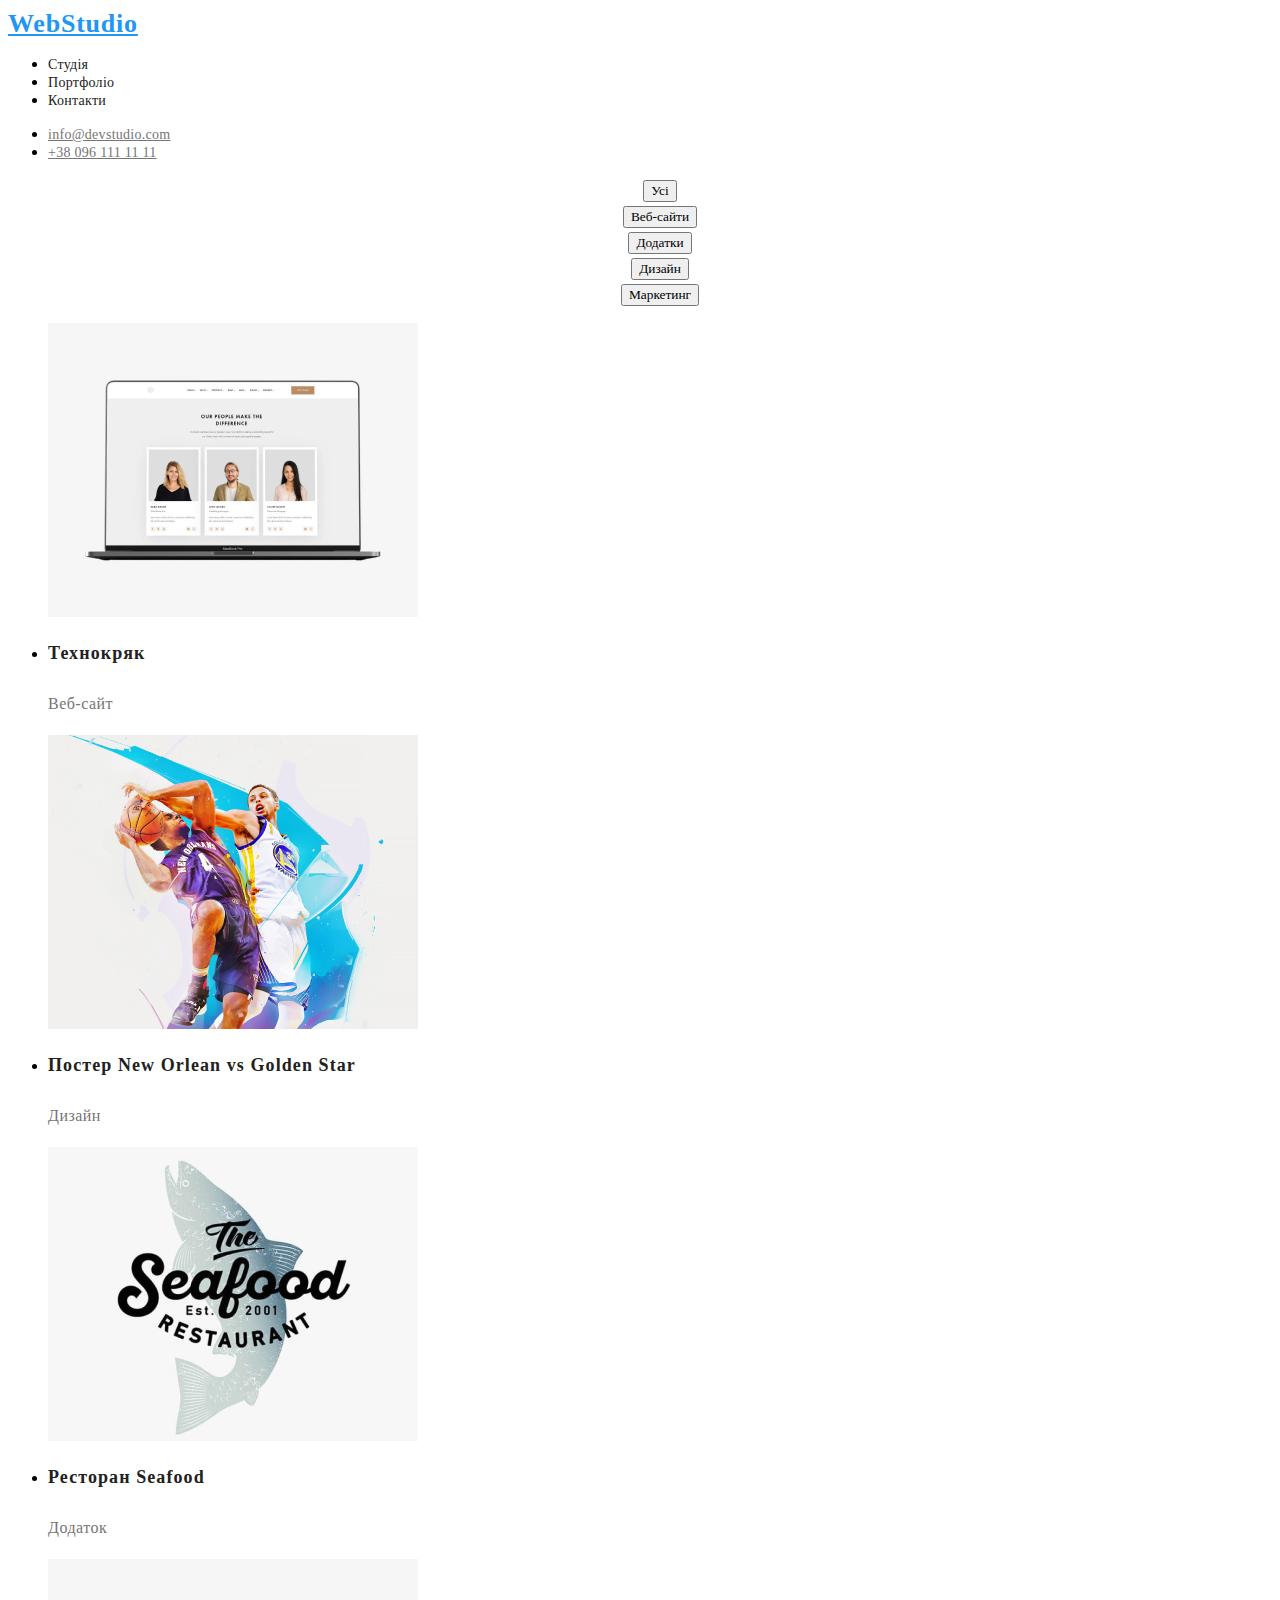
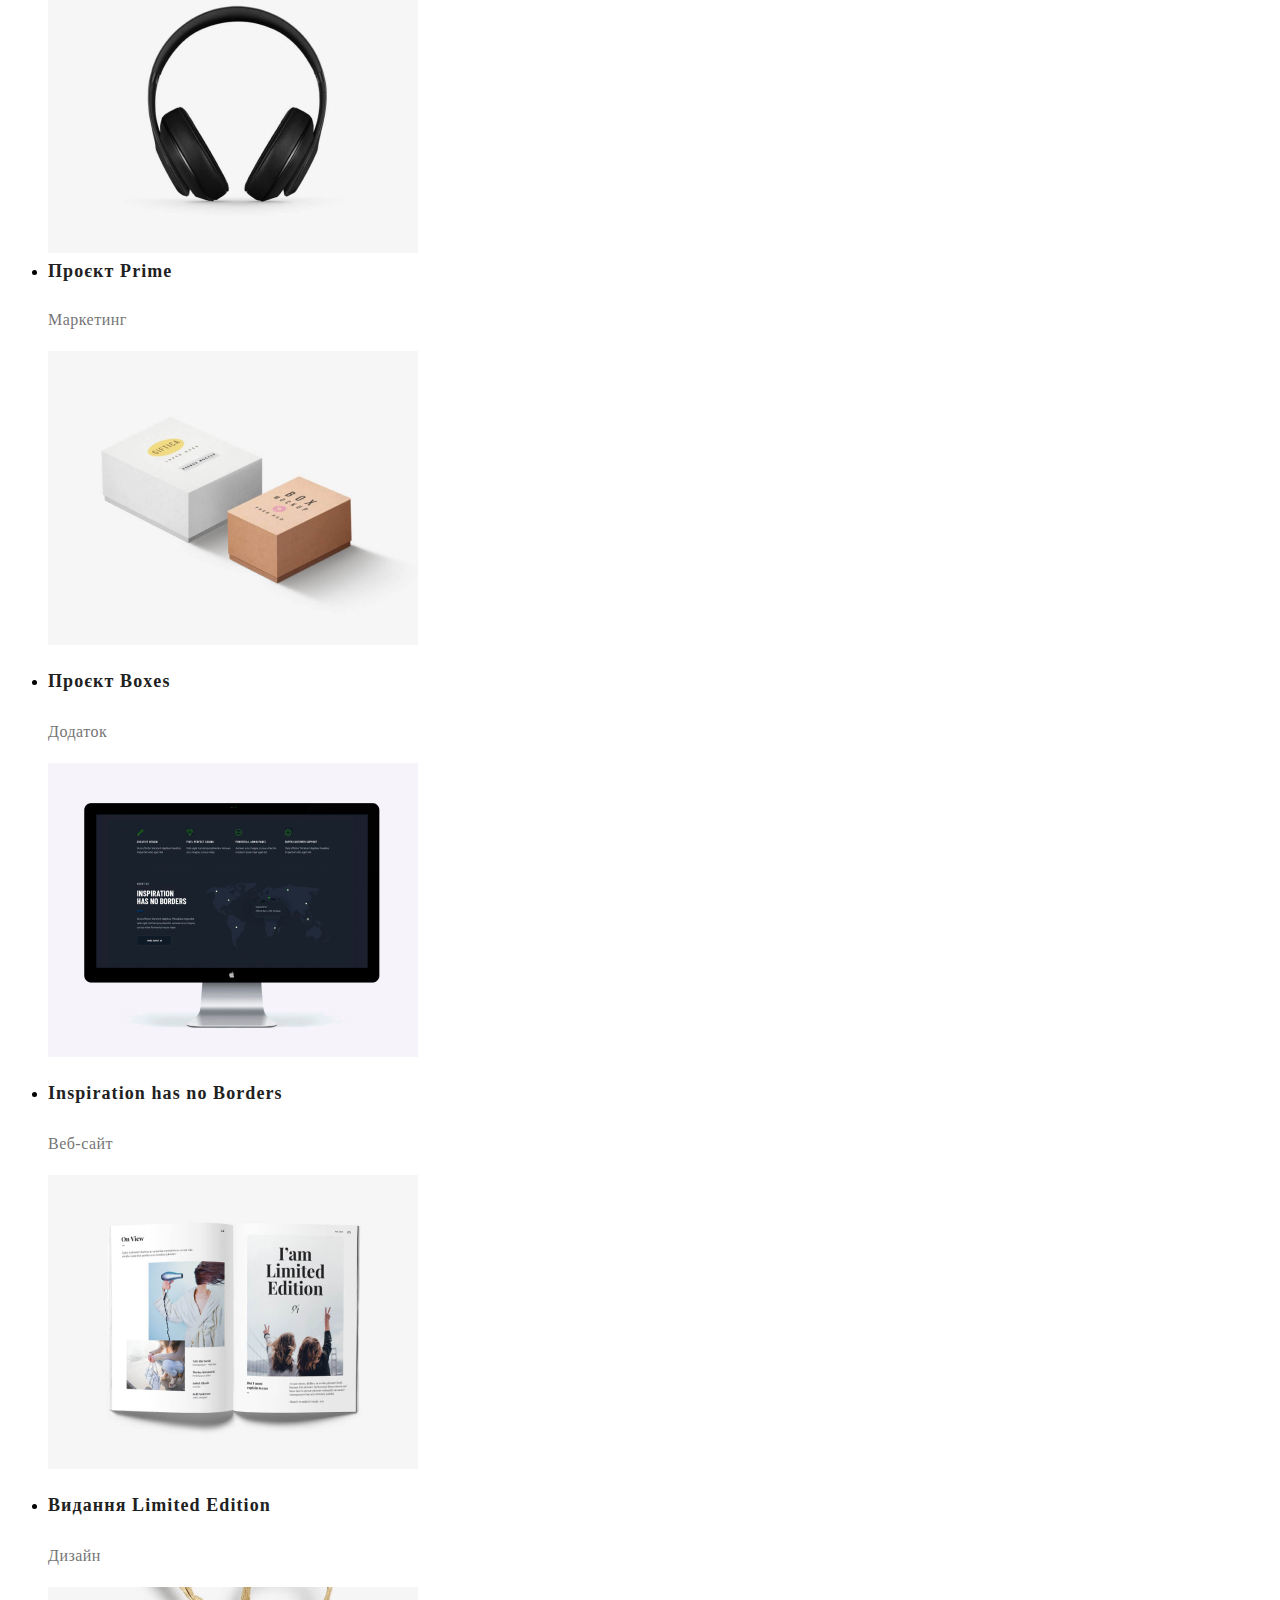
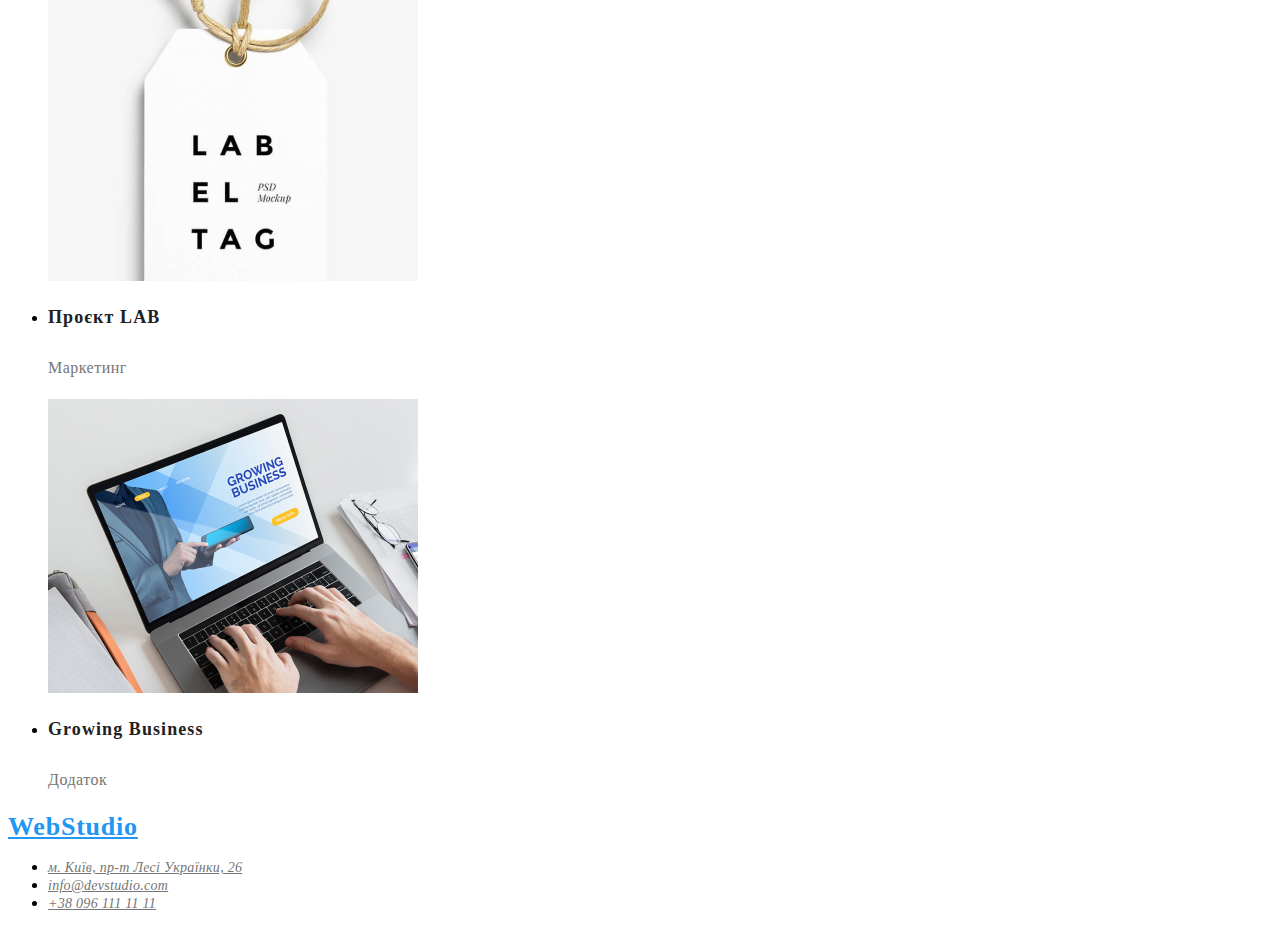
==== portfolio.html @ c5092215 "goit-markup-hw-02" ====
<!DOCTYPE html>
<html lang="uk">
  <head>
    <meta charset="utf-8"/>
    <meta name="description" content="Ефективні рішення для вашого бізнесу"/>
    <title>WebStudio</title>
    <link rel="preconnect" href="https://fonts.googleapis.com">
    <link rel="preconnect" href="https://fonts.gstatic.com" crossorigin>
    <link href="https://fonts.googleapis.com/css2?family=Montserrat:wght@400;700&family=Raleway:wght@700&family=Roboto:wght@400;500;700;900&display=swap" rel="stylesheet">
    <link rel="stylesheet" href="css/styles.css">
  </head>
  <body>
    <header class="page-header">
        <nav class="page-nav">
            <a class="logo" href="/WebStudio">WebStudio</a>
            <ul class="menu-list">
                <li class="menu-item"><a class="menu-link link" href="index.html">Студія</a></li>
                <li class="menu-item"><a class="menu-link link" href="/Портфоліо">Портфоліо</a></li>
                <li class="menu-item"><a class="menu-link link" href="/Контакти">Контакти</a></li>
            </ul>
        </nav>
        <ul class="contact">
            <li class="contact-item"><a class="contact-link" href="info@devstudio.com">info@devstudio.com</a></li>
            <li class="contact-item"><a class="contact-link" href="+380961111111">+38 096 111 11 11</a></li>
        </ul>
    </header>
    <main class="main">
        <ul class="button-list">
            <li class="button-item"><button class="button" type="button">Усі</button></li>
            <li class="button-item"><button class="button" type="button">Веб-сайти</button></li>
            <li class="button-item"><button class="button" type="button">Додатки</button></li>
            <li class="button-item"><button class="button" type="button">Дизайн</button></li>
            <li class="button-item"><button class="button" type="button">Маркетинг</button></li>
        </ul>
        <section class="img">
            <ul class="img-list">
                <li class="img-item"><img class="img" src="img/portfolio-1.jpg" alt="Веб-сайт" width="370">
                    <h3 class="subtitle">Технокряк</h3>
                    <p class="desc">Веб-сайт</p>
                </li>
                <li class="img-item"><img class="img" src="img/portfolio-2.jpg" alt="Дизайн" width="370">
                    <h3 class="subtitle">Постер New Orlean vs Golden Star</h3>
                    <p class="desc">Дизайн</p>
                </li>
                <li class="img-item"><img class="img" src="img/portfolio-3.jpg" alt="Додаток" width="370">
                    <h3 class="subtitle">Ресторан Seafood</h3>
                    <p class="desc">Додаток</p>
                </li>
                <li class="img-item"><img class="img" src="img/portfolio-4.jpg" alt="Маркетинг" width="370">
                    <h class="subtitle">Проєкт Prime</h3>
                    <p class="desc">Маркетинг</p>
                </li>
                <li class="img-item"><img class="img" src="img/portfolio-5.jpg" alt="Додаток" width="370">
                    <h3 class="subtitle">Проєкт Boxes</h3>
                    <p class="desc">Додаток</p>
                </li>
                <li class="img-item"><img class="img" src="img/portfolio-6.jpg" alt="Веб-сайт" width="370">
                    <h3 class="subtitle">Inspiration has no Borders</h3>
                    <p class="desc">Веб-сайт</p>
                </li>
                <li class="img-item"><img class="img" src="img/portfolio-7.jpg" alt="Дизайн" width="370">
                    <h3 class="subtitle">Видання Limited Edition</h3>
                    <p class="desc">Дизайн</p>
                </li>
                <li class="img-item"><img class="img" src="img/portfolio-8.jpg" alt="Маркетинг" width="370">
                    <h3 class="subtitle">Проєкт LAB</h3>
                    <p class="desc">Маркетинг</p>
                </li>
                <li class="img-item"><img class="img" src="img/portfolio-9.jpg" alt="Додаток" width="370">
                    <h3 class="subtitle">Growing Business</h3>
                    <p class="desc">Додаток</p>
                </li>
            </ul>
        </section>
    </main>
    <footer class="footer">
        <a class="logo" href="/WebStudio">WebStudio</a>
        <address class="contact">
            <ul class="contact-list">
                <li class="contact-item"><a class="contact-link" href="https://bit.ly/3pXMvUd">м. Київ, пр-т Лесі Українки, 26</a></li>
                <li class="contact-item"><a class="contact-link" href="mailto:info@devstudio.com">info@devstudio.com</a></li>
                <li class="contact-item"><a class="contact-link" href="tel:+380961111111">+38 096 111 11 11</a></li>
            </ul>
        </address>
    </footer>
  </body>
</html>
---- css/styles.css ----
.link {
    text-decoration: none;
  }
  .list {
    list-style: none;
  }
  img {
    display: block;
  }
  button {
    font-family: inherit;
    cursor: pointer;
  }
  body {
    font-family: var(--primary-font);
  }
/*header*/
.menu-link {
 font-weight: 500;
 font-size: 14px;
 line-height: 16px;
 letter-spacing: 0.02em;
 color: #212121;
}
.menu-link:hover,
.menu-link:focus {
  color: var(--accent-color);
}
.contact-link {
 font-weight: 500;
 font-size: 14px;
 line-height: 16px;
 letter-spacing: 0.02em;
 color: #757575;
}
.contact-phone-number:hover,
.contact-phone-number:focus {
  color: var(--accent-color);
}
.title-h1 {
 font-weight: 900;
 font-size: 44px;
 line-height: 60px;
 text-align: center;
 letter-spacing: 0.06em;
 text-transform: uppercase;
 /*color: #FFFFFF;*/
}
.title-btn {
 font-weight: 700;
 font-size: 16px;
 line-height: 30px;
 display: flex;
 align-items: center;
 text-align: center;
 letter-spacing: 0.06em;
 /*color: #FFFFFF;*/
}
.features-title {
 font-weight: 700;
 font-size: 14px;
 line-height: 16px;
 letter-spacing: 0.03em;
 text-transform: uppercase;
 color: #212121;
}
.desc-features {
 font-weight: 400;
 font-size: 14px;
 line-height: 24px;
 letter-spacing: 0.03em;
 color: #757575;
}
.subject {
 font-weight: 700;
 font-size: 36px;
 line-height: 42px;
 text-align: center;
 letter-spacing: 0.03em;
 color: #212121;
}
.user {
 font-weight: 500;
 font-size: 16px;
 line-height: 19px;
 text-align: center;
 letter-spacing: 0.03em;
 color: #212121;
}
.user-content {
 font-weight: 400;
 font-size: 16px;
 line-height: 19px;
 text-align: center;
 letter-spacing: 0.03em;
 color: #757575;
}
.logo {
 font-weight: 700;
 font-size: 26px;
 line-height: 31px;
 letter-spacing: 0.03em;
 color: #2196F3;
}
.button-item {
 font-weight: 500;
 font-size: 16px;
 line-height: 26px;
 text-align: center;
 letter-spacing: 0.03em;
 color: #FFFFFF;
}
.subtitle {
 font-weight: 700;
 font-size: 18px;
 line-height: 36px;
 letter-spacing: 0.06em;
 color: #212121;
}
.desc {
 font-weight: 400;
 font-size: 16px;
 line-height: 30px;
 letter-spacing: 0.03em;
 color: #757575;
}
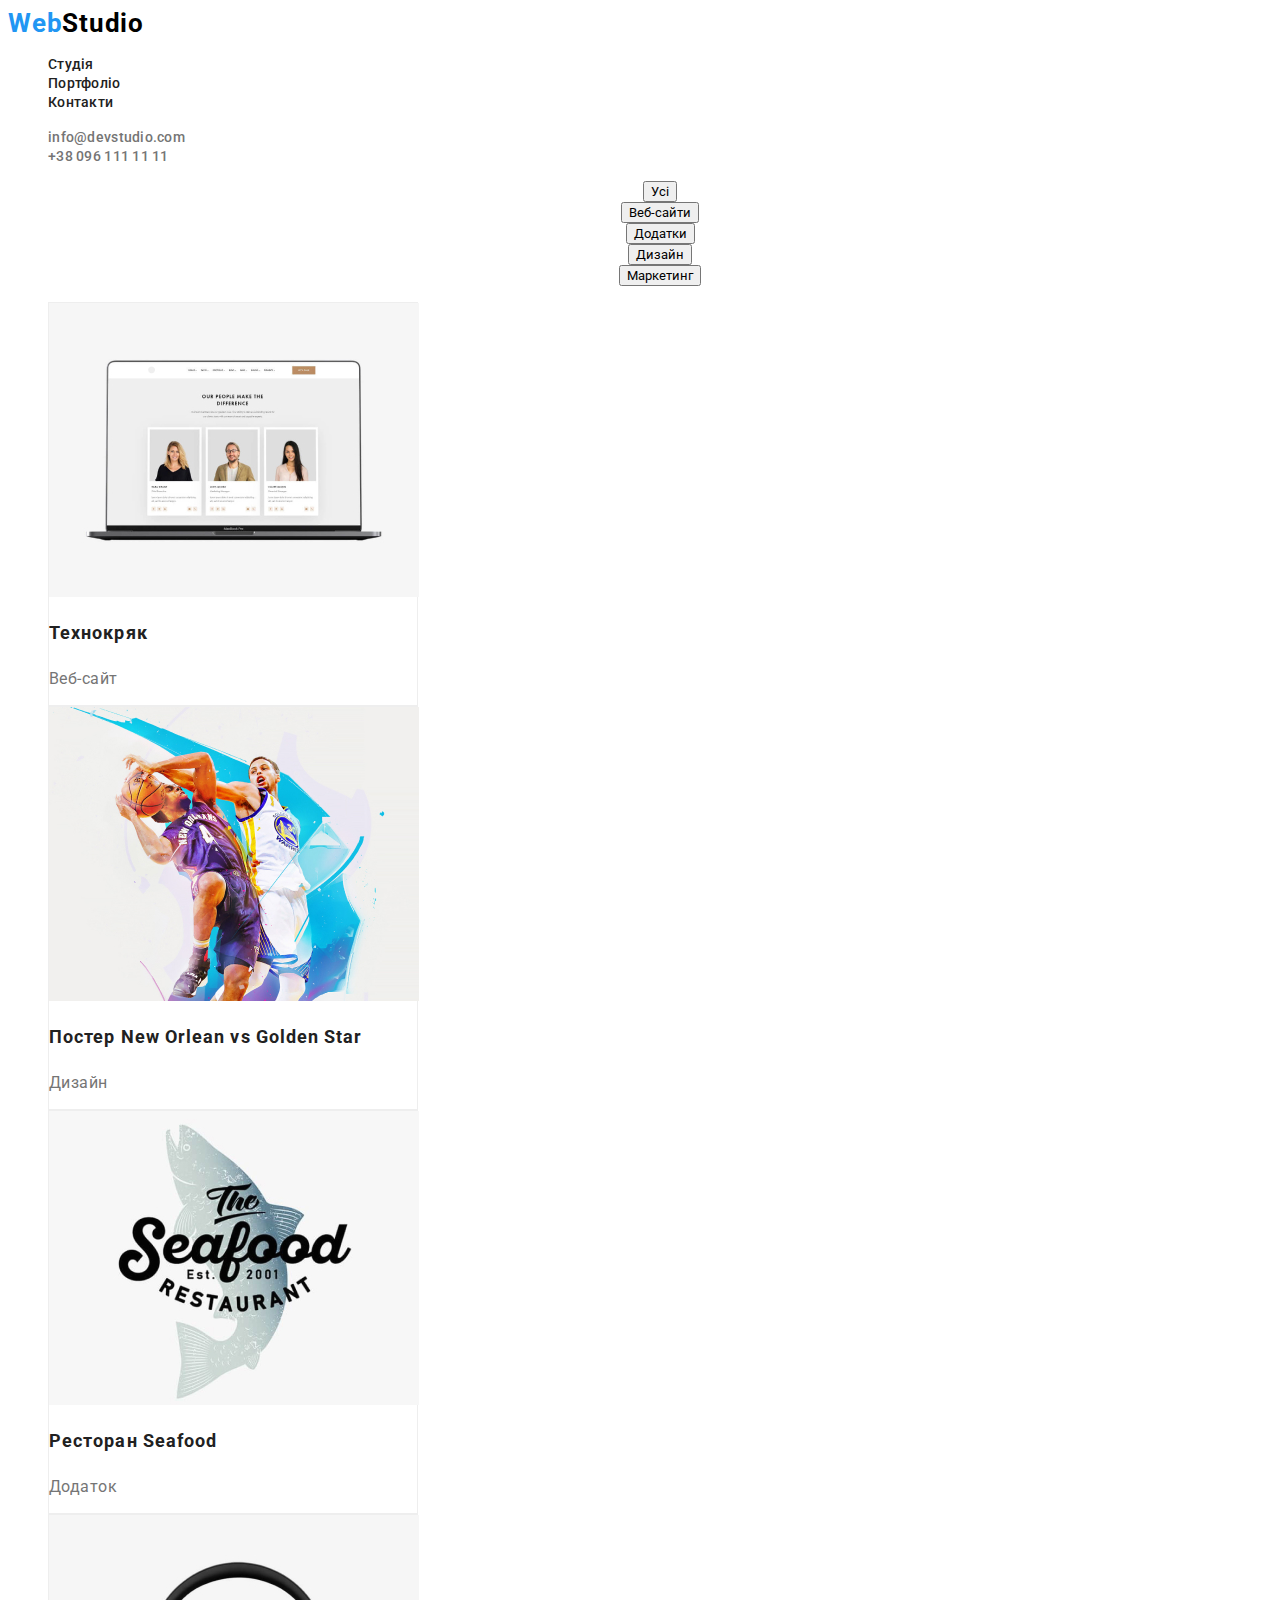
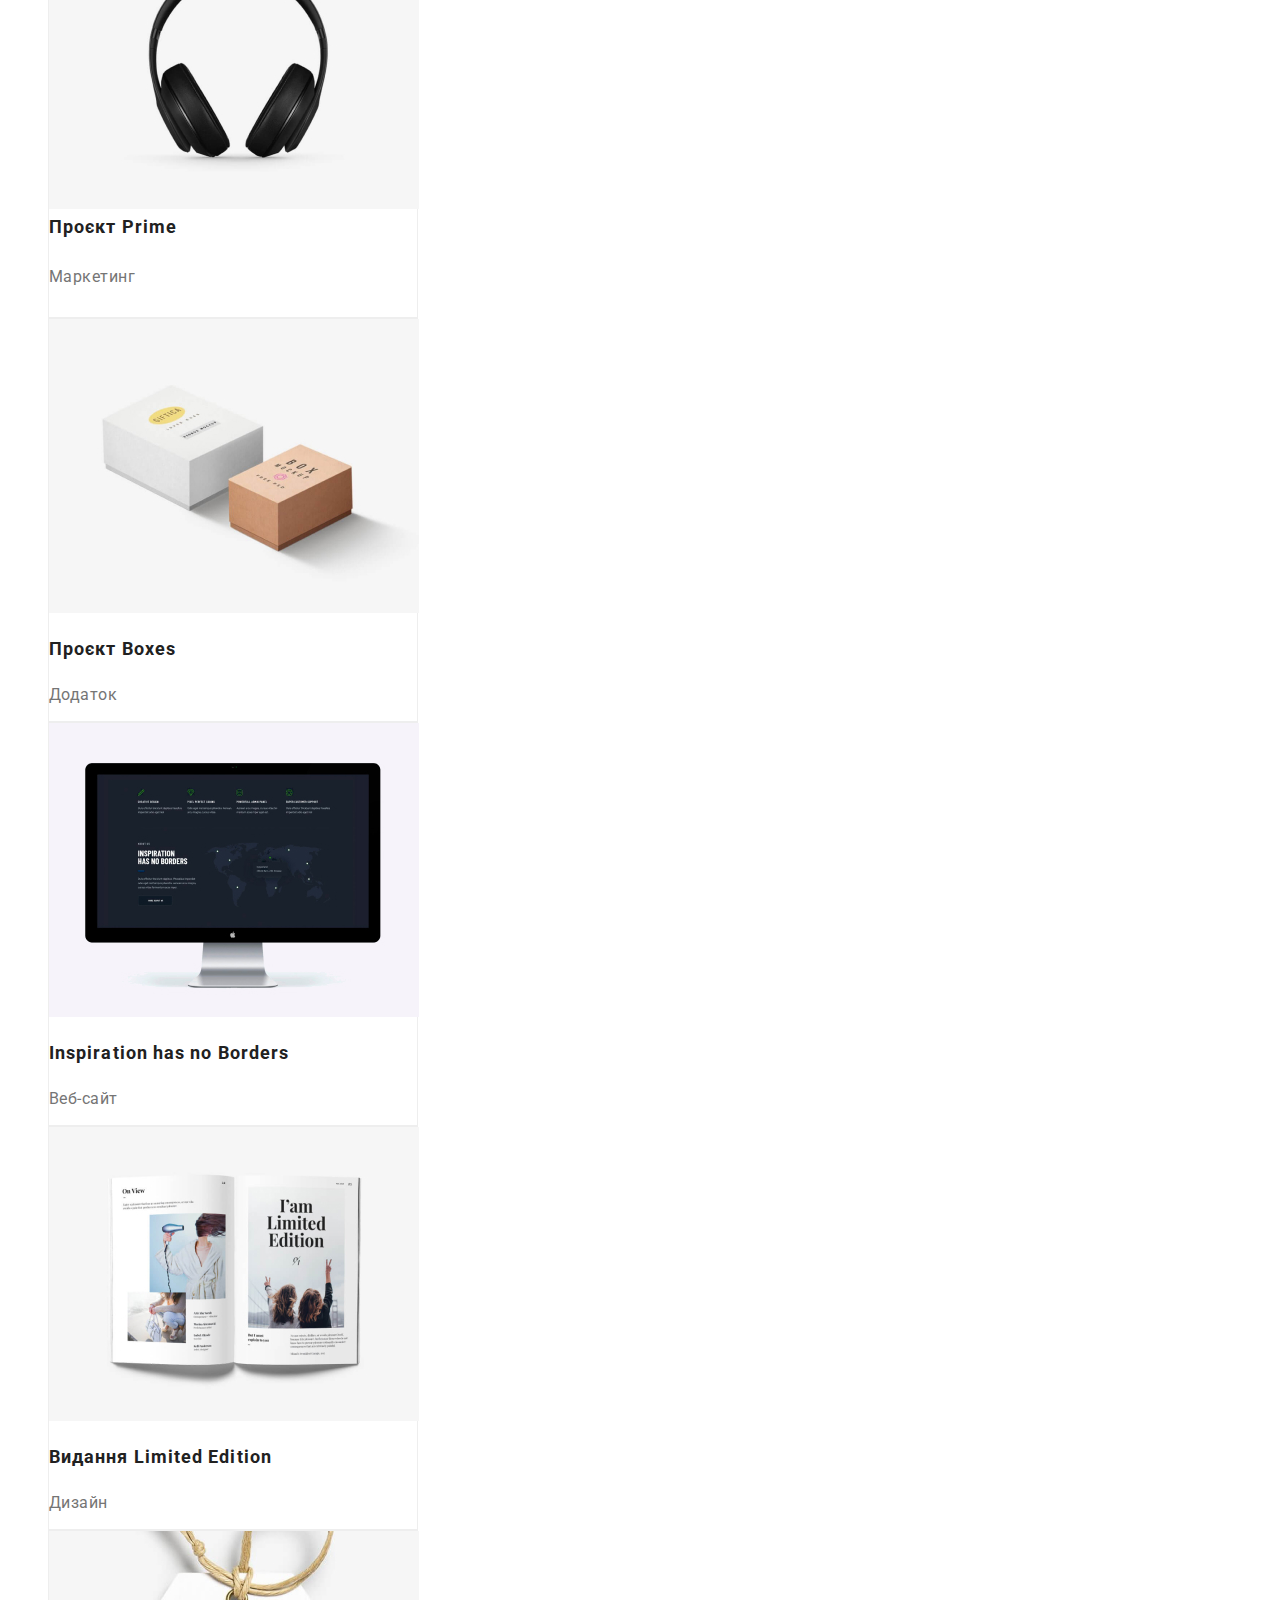
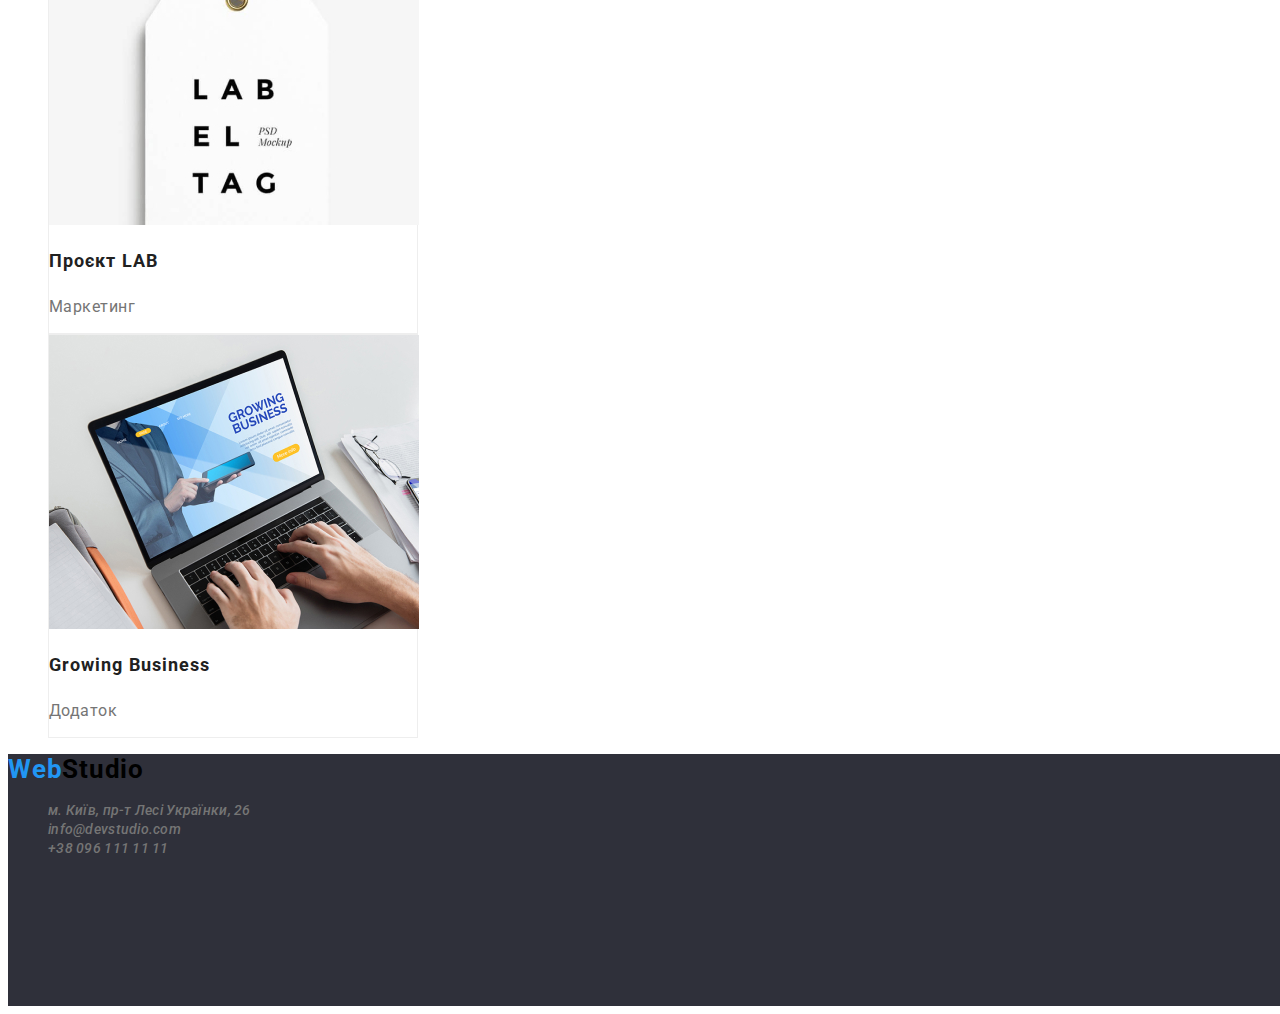
==== commit 1139dbda: "goit-markup-hw-02" ====
--- a/portfolio.html
+++ b/portfolio.html
@@ -12,7 +12,7 @@
   <body>
     <header class="page-header">
         <nav class="page-nav">
-            <a class="logo" href="/WebStudio">WebStudio</a>
+            <a class="logo link" href="/WebStudio"><span class="logo-nav">Web</span>Studio</a>
             <ul class="menu-list">
                 <li class="menu-item"><a class="menu-link link" href="index.html">Студія</a></li>
                 <li class="menu-item"><a class="menu-link link" href="/Портфоліо">Портфоліо</a></li>
@@ -20,8 +20,8 @@
             </ul>
         </nav>
         <ul class="contact">
-            <li class="contact-item"><a class="contact-link" href="info@devstudio.com">info@devstudio.com</a></li>
-            <li class="contact-item"><a class="contact-link" href="+380961111111">+38 096 111 11 11</a></li>
+            <li class="contact-item"><a class="contact-link link" href="info@devstudio.com">info@devstudio.com</a></li>
+            <li class="contact-item"><a class="contact-link link" href="+380961111111">+38 096 111 11 11</a></li>
         </ul>
     </header>
     <main class="main">
@@ -74,12 +74,12 @@
         </section>
     </main>
     <footer class="footer">
-        <a class="logo" href="/WebStudio">WebStudio</a>
+        <a class="logo link" href="/WebStudio"><span class="logo-nav">Web</span>Studio</a>
         <address class="contact">
             <ul class="contact-list">
-                <li class="contact-item"><a class="contact-link" href="https://bit.ly/3pXMvUd">м. Київ, пр-т Лесі Українки, 26</a></li>
-                <li class="contact-item"><a class="contact-link" href="mailto:info@devstudio.com">info@devstudio.com</a></li>
-                <li class="contact-item"><a class="contact-link" href="tel:+380961111111">+38 096 111 11 11</a></li>
+                <li class="contact-item"><a class="contact-link link" href="https://bit.ly/3pXMvUd">м. Київ, пр-т Лесі Українки, 26</a></li>
+                <li class="contact-item"><a class="contact-link link" href="mailto:info@devstudio.com">info@devstudio.com</a></li>
+                <li class="contact-item"><a class="contact-link link" href="tel:+380961111111">+38 096 111 11 11</a></li>
             </ul>
         </address>
     </footer>
--- a/css/styles.css
+++ b/css/styles.css
@@ -1,6 +1,14 @@
+:root {
+  --primary-font: 'Roboto', sans-serif;
+  --secondary-font: 'Raleway', sans-serif;
+  --primary-text-color-theme-dark: #FFFFFF;
+  --primary-text-color-theme-light: #212121;
+  --secondary-text-color-theme-light: #757575;
+  --accent-color: #2196F3
+}
 .link {
     text-decoration: none;
-  }
+ }
   .list {
     list-style: none;
   }
@@ -14,113 +22,163 @@
   body {
     font-family: var(--primary-font);
   }
-/*header*/
+  ul {
+    list-style: none;
+  }
 .menu-link {
  font-weight: 500;
  font-size: 14px;
- line-height: 16px;
+ line-height: 1,14;
  letter-spacing: 0.02em;
- color: #212121;
+ color: var(--primary-text-color-theme-light);
 }
 .menu-link:hover,
 .menu-link:focus {
-  color: var(--accent-color);
+  color: var(--accent-color)
 }
+.contact-link:hover,
+.contact-link:focus { 
+ color: var(--accent-color)
+}
+.title-btn {
+  background-color: var(--accent-color)
+}
+.button:hover,
+.button:focus {
+  background-color: var(--accent-color)
+}
+
 .contact-link {
  font-weight: 500;
  font-size: 14px;
- line-height: 16px;
+ line-height: 1,14;
  letter-spacing: 0.02em;
- color: #757575;
+ color: var(--secondary-text-color-theme-light);
 }
-.contact-phone-number:hover,
-.contact-phone-number:focus {
-  color: var(--accent-color);
-}
+
 .title-h1 {
  font-weight: 900;
  font-size: 44px;
- line-height: 60px;
+ line-height: 1,36;
  text-align: center;
  letter-spacing: 0.06em;
  text-transform: uppercase;
- /*color: #FFFFFF;*/
+ color: var(--primary-text-color-theme-dark);
 }
 .title-btn {
  font-weight: 700;
  font-size: 16px;
- line-height: 30px;
+ line-height: 1,87;
  display: flex;
  align-items: center;
  text-align: center;
  letter-spacing: 0.06em;
- /*color: #FFFFFF;*/
+ color: var(--primary-text-color-theme-dark);
 }
 .features-title {
  font-weight: 700;
  font-size: 14px;
- line-height: 16px;
+ line-height: 1,14;
  letter-spacing: 0.03em;
  text-transform: uppercase;
- color: #212121;
+ color: var(--primary-text-color-theme-light);
 }
 .desc-features {
  font-weight: 400;
  font-size: 14px;
- line-height: 24px;
+ line-height: 1,71;
  letter-spacing: 0.03em;
- color: #757575;
+ color: var(--secondary-text-color-theme-light);
 }
-.subject {
+.subject-logo {
  font-weight: 700;
  font-size: 36px;
- line-height: 42px;
+ line-height: 1,17;
  text-align: center;
  letter-spacing: 0.03em;
- color: #212121;
+ color: var(--primary-text-color-theme-light);
 }
 .user {
  font-weight: 500;
  font-size: 16px;
- line-height: 19px;
+ line-height: 1,19;
  text-align: center;
  letter-spacing: 0.03em;
- color: #212121;
+ color: var(--primary-text-color-theme-light);
 }
 .user-content {
  font-weight: 400;
  font-size: 16px;
- line-height: 19px;
+ line-height: 1,19;
  text-align: center;
  letter-spacing: 0.03em;
- color: #757575;
+ color: var(--secondary-text-color-theme-light);
 }
 .logo {
  font-weight: 700;
  font-size: 26px;
- line-height: 31px;
+ line-height: 1,19;
  letter-spacing: 0.03em;
- color: #2196F3;
+ color: #000000;;
+}
+.logo-nav {
+  color: #2196F3;
 }
 .button-item {
  font-weight: 500;
  font-size: 16px;
- line-height: 26px;
+ line-height: 1,62;
  text-align: center;
  letter-spacing: 0.03em;
- color: #FFFFFF;
+ color: var(--primary-text-color-theme-dark);
 }
 .subtitle {
+ font-family: 'Roboto';
  font-weight: 700;
  font-size: 18px;
- line-height: 36px;
+ line-height: 2;
  letter-spacing: 0.06em;
- color: #212121;
+ color: var(--primary-text-color-theme-light);
 }
 .desc {
  font-weight: 400;
  font-size: 16px;
- line-height: 30px;
+ line-height: 1,87;
  letter-spacing: 0.03em;
- color: #757575;
+ color: var(--secondary-text-color-theme-light);
 }
+.title {
+ width: 1300px;
+ height: 150px;
+ left: 0px;
+ top: 80px;
+ background: #2F303A;
+}
+.footer { 
+ width: 1600px;
+ height: 252px;
+ left: 0px;
+ top: 2094px;
+ background: #2F303A;
+}
+.subject {
+ background: #F5F4FA;
+}
+.image-item {
+ width: 270px;
+ height: 368px;
+ left: 215px;
+ top: 1632px;
+ background: #FFFFFF;
+ box-shadow: 0px 1px 3px rgba(0, 0, 0, 0.12), 0px 1px 1px rgba(0, 0, 0, 0.14), 0px 2px 1px rgba(0, 0, 0, 0.2);
+ border-radius: 0px 0px 4px 4px;
+}
+.img-item {
+ box-sizing: border-box;
+ width: 370px;
+ height: 404px;
+ left: 215px;
+ top: 262px;
+ background: #FFFFFF;
+ border: 1px solid #EEEEEE;
+}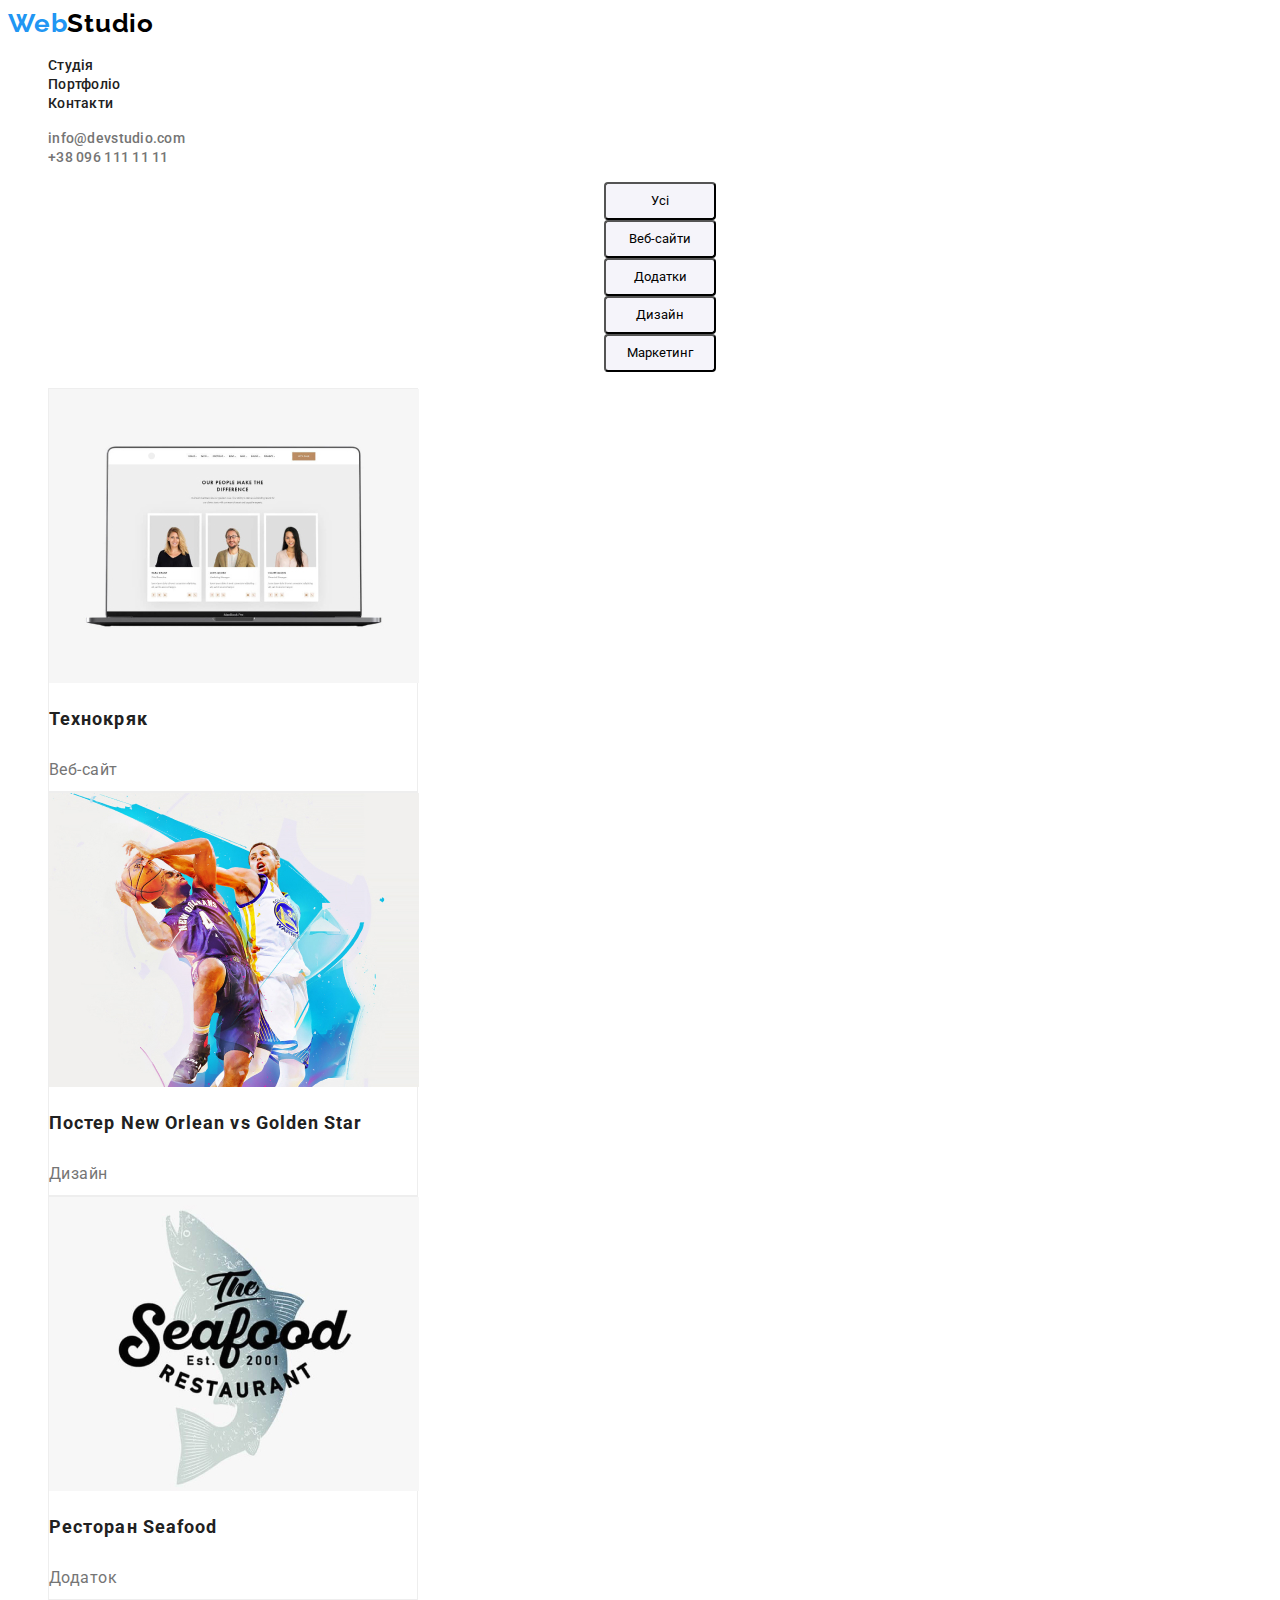
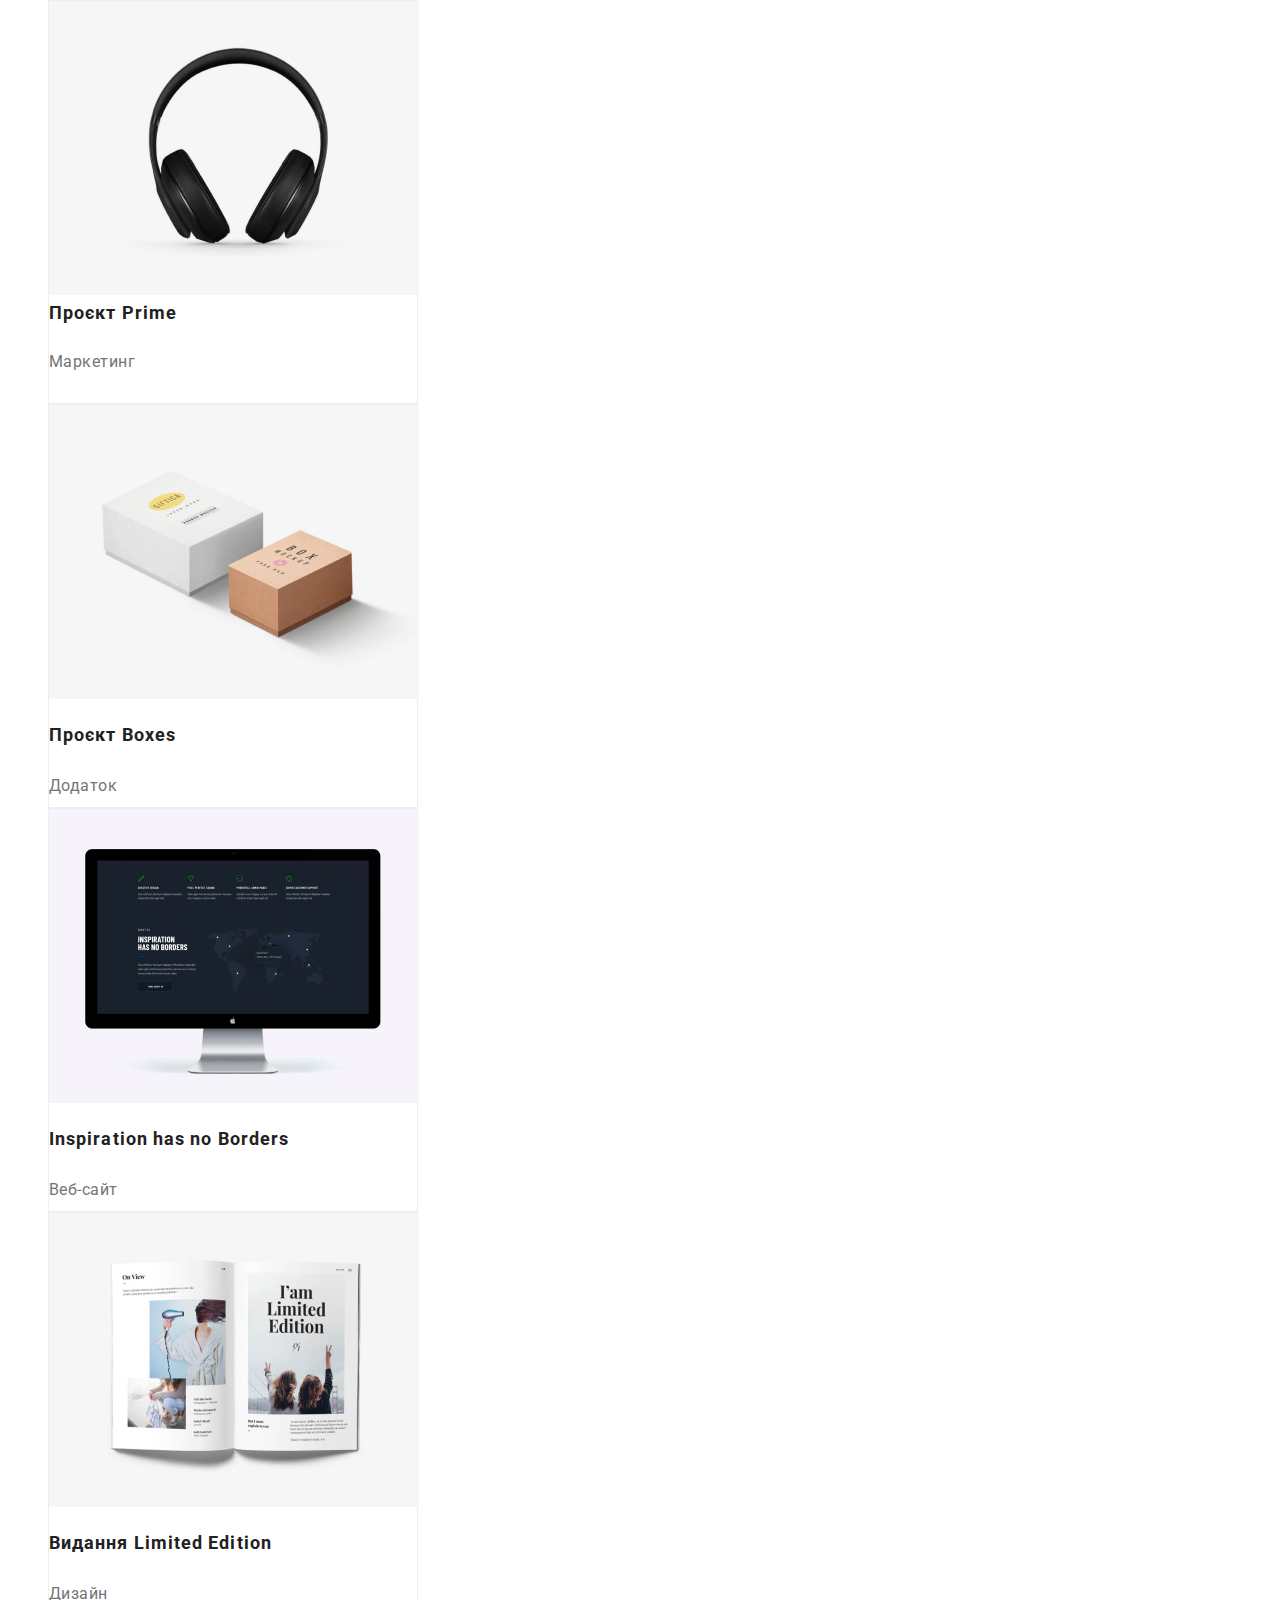
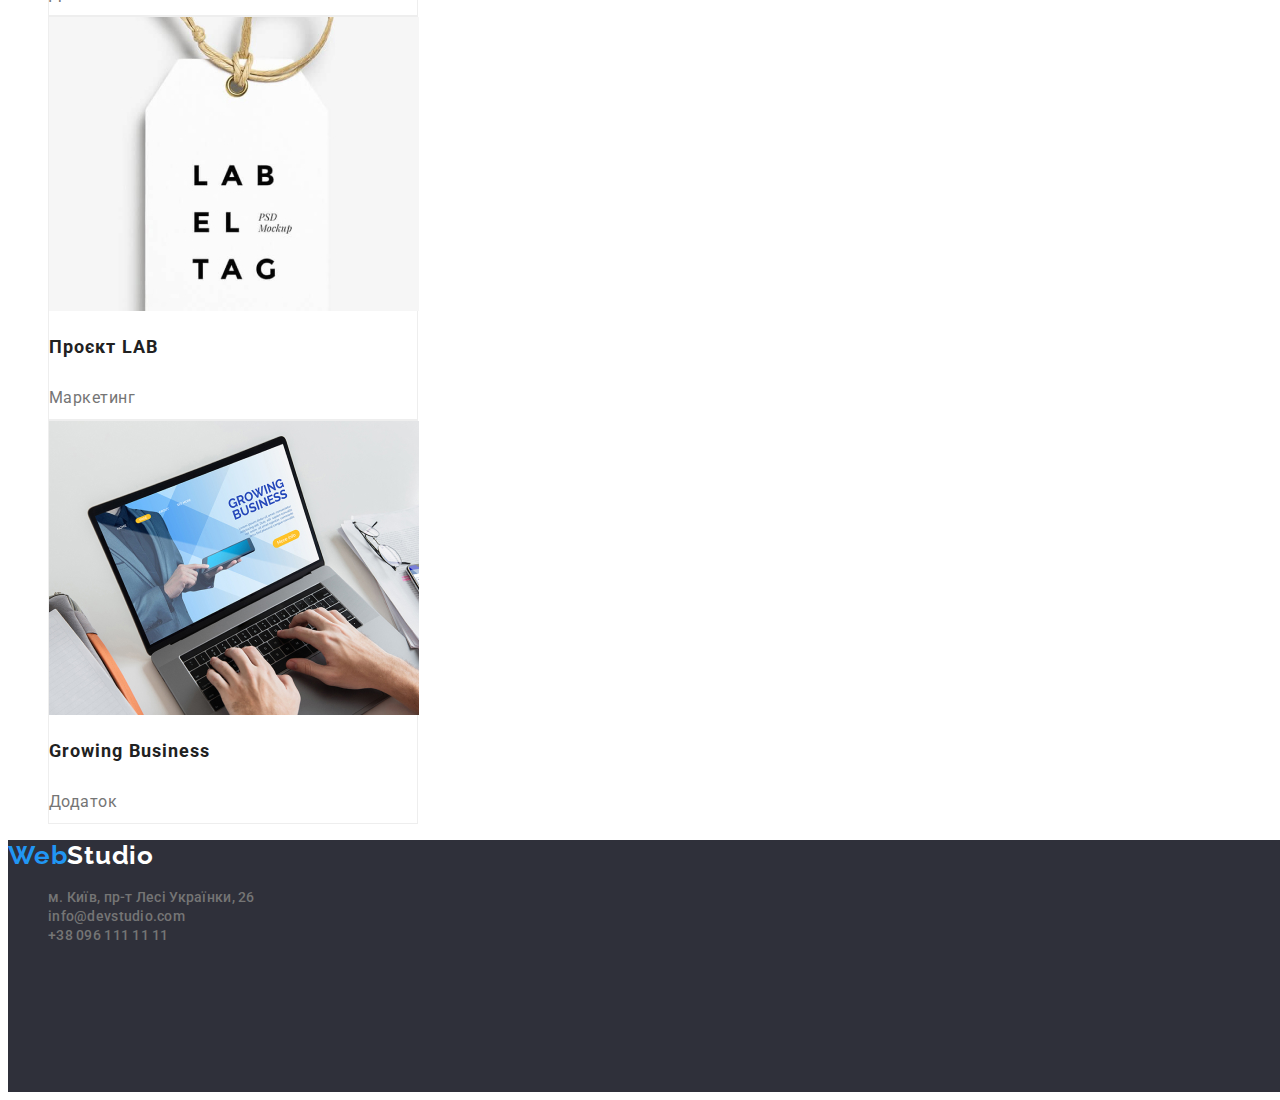
==== commit 843cce1e: "goit-markup-hw-02" ====
--- a/portfolio.html
+++ b/portfolio.html
@@ -25,14 +25,14 @@
         </ul>
     </header>
     <main class="main">
-        <ul class="button-list">
-            <li class="button-item"><button class="button" type="button">Усі</button></li>
-            <li class="button-item"><button class="button" type="button">Веб-сайти</button></li>
-            <li class="button-item"><button class="button" type="button">Додатки</button></li>
-            <li class="button-item"><button class="button" type="button">Дизайн</button></li>
-            <li class="button-item"><button class="button" type="button">Маркетинг</button></li>
-        </ul>
         <section class="img">
+              <ul class="button-list">
+                  <li class="button-item"><button class="button" type="button">Усі</button></li>
+                  <li class="button-item"><button class="button" type="button">Веб-сайти</button></li>
+                  <li class="button-item"><button class="button" type="button">Додатки</button></li>
+                  <li class="button-item"><button class="button" type="button">Дизайн</button></li>
+                  <li class="button-item"><button class="button" type="button">Маркетинг</button></li>
+               </ul>
             <ul class="img-list">
                 <li class="img-item"><img class="img" src="img/portfolio-1.jpg" alt="Веб-сайт" width="370">
                     <h3 class="subtitle">Технокряк</h3>
@@ -74,7 +74,7 @@
         </section>
     </main>
     <footer class="footer">
-        <a class="logo link" href="/WebStudio"><span class="logo-nav">Web</span>Studio</a>
+        <a class="logo link" href="/WebStudio"><span class="logo-nav">Web</span><span class="logo-navigation">Studio</span></a>
         <address class="contact">
             <ul class="contact-list">
                 <li class="contact-item"><a class="contact-link link" href="https://bit.ly/3pXMvUd">м. Київ, пр-т Лесі Українки, 26</a></li>
--- a/css/styles.css
+++ b/css/styles.css
@@ -47,11 +47,23 @@
 .button:focus {
   background-color: var(--accent-color)
 }
+.button {
+  width: 112px;
+  height: 38px;          
+  left: 726px;
+  top: 174px;
+  background: #F5F4FA;
+  border-radius: 4px;
+ }
 
+.contact-list {
+ font-family: 'Roboto';
+ font-style: normal;
+}
 .contact-link {
  font-weight: 500;
  font-size: 14px;
- line-height: 1,14;
+ line-height: 1.14;
  letter-spacing: 0.02em;
  color: var(--secondary-text-color-theme-light);
 }
@@ -59,7 +71,7 @@
 .title-h1 {
  font-weight: 900;
  font-size: 44px;
- line-height: 1,36;
+ line-height: 1.36;
  text-align: center;
  letter-spacing: 0.06em;
  text-transform: uppercase;
@@ -68,7 +80,7 @@
 .title-btn {
  font-weight: 700;
  font-size: 16px;
- line-height: 1,87;
+ line-height: 1.87;
  display: flex;
  align-items: center;
  text-align: center;
@@ -78,7 +90,7 @@
 .features-title {
  font-weight: 700;
  font-size: 14px;
- line-height: 1,14;
+ line-height: 1.14;
  letter-spacing: 0.03em;
  text-transform: uppercase;
  color: var(--primary-text-color-theme-light);
@@ -86,14 +98,14 @@
 .desc-features {
  font-weight: 400;
  font-size: 14px;
- line-height: 1,71;
+ line-height: 1.71;
  letter-spacing: 0.03em;
  color: var(--secondary-text-color-theme-light);
 }
 .subject-logo {
  font-weight: 700;
  font-size: 36px;
- line-height: 1,17;
+ line-height: 1.17;
  text-align: center;
  letter-spacing: 0.03em;
  color: var(--primary-text-color-theme-light);
@@ -101,7 +113,7 @@
 .user {
  font-weight: 500;
  font-size: 16px;
- line-height: 1,19;
+ line-height: 1.19;
  text-align: center;
  letter-spacing: 0.03em;
  color: var(--primary-text-color-theme-light);
@@ -109,25 +121,29 @@
 .user-content {
  font-weight: 400;
  font-size: 16px;
- line-height: 1,19;
+ line-height: 1.19;
  text-align: center;
  letter-spacing: 0.03em;
  color: var(--secondary-text-color-theme-light);
 }
 .logo {
+ font-family: 'Raleway';
  font-weight: 700;
  font-size: 26px;
- line-height: 1,19;
+ line-height: 1.19;
  letter-spacing: 0.03em;
  color: #000000;;
 }
 .logo-nav {
   color: #2196F3;
 }
+.logo-navigation {
+  color: #FFFFFF;
+}
 .button-item {
  font-weight: 500;
  font-size: 16px;
- line-height: 1,62;
+ line-height: 1.62;
  text-align: center;
  letter-spacing: 0.03em;
  color: var(--primary-text-color-theme-dark);
@@ -143,7 +159,7 @@
 .desc {
  font-weight: 400;
  font-size: 16px;
- line-height: 1,87;
+ line-height: 1.87;
  letter-spacing: 0.03em;
  color: var(--secondary-text-color-theme-light);
 }
